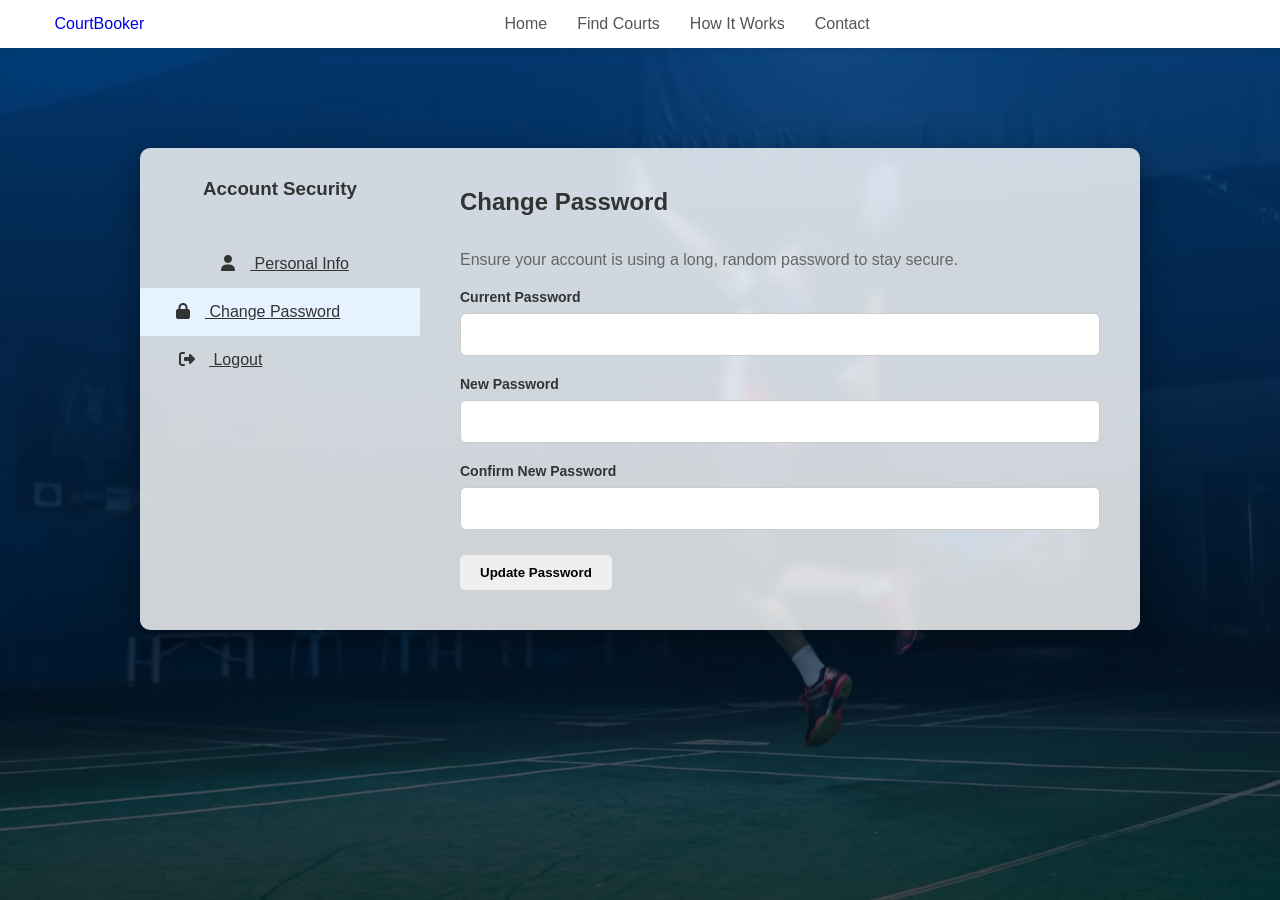
==== frontend/change_password.html @ e7835861 "Initialize the source code for the court booking system." ====
<!DOCTYPE html>
<html lang="en">
<head>
    <meta charset="UTF-8">
    <title>Change Password - CourtBooker</title>
    <link href="https://fonts.googleapis.com/css2?family=Inter:wght@400;500;600&display=swap" rel="stylesheet">
    <link rel="stylesheet" href="https://cdnjs.cloudflare.com/ajax/libs/font-awesome/6.4.0/css/all.min.css">
    <link rel="stylesheet" href="css/index.css">
    <link rel="stylesheet" href="css/password.css">
</head>
<body>
    <header class="navbar" id="navbar">
        <div class="logo">
            <a href="index.html" style="text-decoration: none;">
                <i class="fa-solid fa-shuttlecock"></i> CourtBooker
            </a>
        </div>
        <nav>
            <ul class="nav-links">
                <li><a href="index.html">Home</a></li>
                <li><a href="index.html#venues">Find Courts</a></li>
                <li><a href="index.html#how-it-works">How It Works</a></li>
                <li><a href="#">Contact</a></li>
            </ul>
        </nav>
        <div class="nav-buttons" id="nav-auth-section">
            <!-- Logged in state (Hidden by default) -->
            <div class="user-profile-dropdown" id="userProfile" style="display: none;">
                <div class="user-info" id="userDropdownBtn">
                    <img src="" alt="Avatar" id="userAvatar" class="avatar-img">
                    <span id="userNameDisplay">User Name</span>
                    <i class="fa-solid fa-chevron-down"></i>
                </div>
                
                <!-- Dropdown Menu -->
                <div class="dropdown-menu" id="dropdownMenu">
                    <a href="profile.html"><i class="fa-regular fa-user"></i> My Profile</a>
                    <a href="dashboard.html" id="dashboardLink" style="display: none;"><i class="fa-solid fa-chart-line"></i> Dashboard</a>
                    <hr>
                    <a href="#" id="btnLogout" class="text-danger"><i class="fa-solid fa-arrow-right-from-bracket"></i> Logout</a>
                </div>
            </div>
        </div>
    </header>

    <!-- Place your Navbar HTML here (Copy from index.html) -->

    <div class="profile-wrapper">
        <!-- Sidebar Navigation -->
        <div class="profile-sidebar">
            <div class="sidebar-header">
                <!-- No avatar needed here, keep it simple -->
                <h3>Account Security</h3>
            </div>
            <ul class="sidebar-menu">
                <li><a href="profile.html"><i class="fa-solid fa-user"></i> Personal Info</a></li>
                <li><a href="change_password.html" class="active"><i class="fa-solid fa-lock"></i> Change Password</a></li>
                <li><a href="#" id="btnLogoutSidebar" class="text-danger"><i class="fa-solid fa-right-from-bracket"></i> Logout</a></li>
            </ul>
        </div>

        <!-- Main Content: Change Password -->
        <div class="profile-content">
            <h2>Change Password</h2>
            <p style="color: #666; margin-bottom: 20px;">Ensure your account is using a long, random password to stay secure.</p>
            
            <div id="passwordStatus" class="status-msg"></div>

            <form id="passwordForm">
                <div class="form-group" style="margin-bottom: 20px;">
                    <label for="currentPassword">Current Password</label>
                    <input type="password" id="currentPassword" name="currentPassword" required>
                </div>
                
                <div class="form-group" style="margin-bottom: 20px;">
                    <label for="newPassword">New Password</label>
                    <input type="password" id="newPassword" name="newPassword" minlength="6" required>
                </div>

                <div class="form-group" style="margin-bottom: 25px;">
                    <label for="confirmNewPassword">Confirm New Password</label>
                    <input type="password" id="confirmNewPassword" name="confirmNewPassword" minlength="6" required>
                </div>

                <button type="submit" class="btn btn-primary">Update Password</button>
            </form>
        </div>
    </div>

    <script src="js/profile.js"></script>
</body>
</html>
---- frontend/css/index.css ----
/* Reset basic styles */
* {
    margin: 0;
    padding: 0;
    box-sizing: border-box;
    font-family: 'Segoe UI', Tahoma, Geneva, Verdana, sans-serif;
}

body {
    background-color: #f8f9fa;
    color: #333333;
}

/* ================= Navbar Styles ================= */
.navbar {
    display: flex;
    justify-content: space-between;
    align-items: center;
    padding: 15px 50px;
    background-color: #ffffff;
    box-shadow: 0 2px 10px rgba(0, 0, 0, 0.1);
}

.logo h1 {
    color: #0056b3;
    font-size: 24px;
}

.nav-links {
    list-style: none;
    display: flex;
    gap: 30px;
}

.nav-links a {
    text-decoration: none;
    color: #555555;
    font-weight: 500;
    transition: color 0.3s;
}

.nav-links a:hover, .nav-links a.active {
    color: #0056b3;
}

/* Buttons */
.btn {
    padding: 10px 20px;
    border-radius: 5px;
    text-decoration: none;
    font-weight: bold;
    cursor: pointer;
    border: none;
    transition: background-color 0.3s;
}

.btn-login {
    background-color: transparent;
    color: #0056b3;
    border: 1px solid #0056b3;
    margin-right: 10px;
}

.btn-login:hover {
    background-color: #e6f0fa;
}

.btn-register {
    background-color: #0056b3;
    color: #ffffff;
}

.btn-register:hover {
    background-color: #004494;
}

/* ================= Hero Section Styles ================= */
.hero {
    height: 80vh;
    display: flex;
    justify-content: center;
    align-items: center;
    
    /* Replaced solid gradient with a background image and a dark overlay for readability */
    background: linear-gradient(rgba(0, 86, 179, 0.6), rgba(0, 0, 0, 0.7)), 
            url('../asset/images/badminton1.avif') center/cover no-repeat;
    
    color: white;
    text-align: center;
    padding: 0 20px;
}

.hero-content h2 {
    font-size: 42px;
    margin-bottom: 15px;
    text-shadow: 2px 2px 4px rgba(0, 0, 0, 0.5); /* Added text shadow for extra pop */
}

.hero-content p {
    font-size: 18px;
    margin-bottom: 30px;
    font-weight: 300;
    text-shadow: 1px 1px 3px rgba(0, 0, 0, 0.5);
}

/* Search Box */
.search-box {
    background-color: #ffffff;
    padding: 20px;
    border-radius: 8px;
    box-shadow: 0 4px 15px rgba(0, 0, 0, 0.2);
}

.search-box form {
    display: flex;
    gap: 10px;
    justify-content: center;
}

.search-box input {
    padding: 12px;
    border: 1px solid #cccccc;
    border-radius: 4px;
    font-size: 16px;
    outline: none;
}

.search-box input[type="text"] {
    width: 300px;
}

.btn-search {
    background-color: #28a745;
    color: white;
    font-size: 16px;
}

.btn-search:hover {
    background-color: #218838;
}

/* ================= Footer Styles ================= */
.footer {
    text-align: center;
    padding: 20px;
    background-color: #333333;
    color: #ffffff;
    font-size: 14px;
}
/* ================= User Profile Dropdown ================= */
.user-profile-dropdown {
    position: relative;
    display: inline-block;
}

.user-info {
    display: flex;
    align-items: center;
    gap: 10px;
    cursor: pointer;
    padding: 5px 12px;
    border-radius: 25px;
    transition: background-color 0.3s;
}

.user-info:hover {
    background-color: #f1f3f5; /* Light gray hover */
}

.avatar-img {
    width: 38px;
    height: 38px;
    border-radius: 50%;
    object-fit: cover;
    border: 2px solid #333; /* Dark border instead of primary color */
}

.user-info span {
    font-weight: 600;
    color: #333; /* Black text */
}

.user-info i {
    color: #333; /* Black icon */
}

/* ================= Black & White Dropdown Menu ================= */
.dropdown-menu {
    display: none;
    position: absolute;
    top: 120%;
    right: 0;
    background-color: #ffffff; /* White background */
    min-width: 220px;
    box-shadow: 0 10px 25px rgba(0,0,0,0.15); /* Stronger shadow for depth */
    border-radius: 8px;
    overflow: hidden;
    z-index: 1001;
    border: 1px solid #e0e0e0; /* Light gray border */
}

.dropdown-menu.show {
    display: block;
    animation: fadeInDown 0.2s ease-out;
}

.dropdown-menu a {
    display: block;
    padding: 14px 20px;
    color: #000000; /* Pure black text */
    transition: all 0.2s;
    font-size: 15px;
    font-weight: 500;
}

.dropdown-menu a:hover {
    background-color: #f8f9fa; /* Very light gray hover */
    color: #000000; /* Keep text black */
    padding-left: 25px; /* Slight indent effect on hover */
}

.dropdown-menu a i {
    margin-right: 12px;
    width: 20px;
    text-align: center;
    color: #555555; /* Dark gray icons */
}

.dropdown-menu hr {
    border: 0;
    border-top: 1px solid #eeeeee; /* Very light border */
    margin: 5px 0;
}

/* Specific styling for logout to stand out slightly without breaking the B&W theme */
.dropdown-menu a#btnLogout:hover {
    background-color: #fff5f5; /* Very subtle red tint */
    color: #dc3545; /* Red text on hover only */
}

/* User Avatar & Name Button */
.user-info {
    display: flex;
    align-items: center;
    gap: 10px;
    cursor: pointer;
    padding: 6px 16px 6px 6px; /* Extra padding on right for the arrow */
    background-color: var(--white);
    border: 1px solid var(--border-color);
    border-radius: 30px;
    transition: all 0.3s ease;
    box-shadow: var(--shadow-sm);
}

.user-info:hover {
    background-color: var(--bg-light);
    box-shadow: var(--shadow-md);
    transform: translateY(-1px);
}

.avatar-img {
    width: 36px;
    height: 36px;
    border-radius: 50%;
    object-fit: cover;
    border: 2px solid var(--white);
    box-shadow: 0 2px 4px rgba(0,0,0,0.1);
}

.user-info span {
    font-weight: 600;
    color: var(--text-dark);
    font-size: 15px;
}

.user-info i {
    font-size: 12px;
    color: var(--text-muted);
}

/* Dropdown Menu Floating Card */
.dropdown-menu {
    display: none; /* Controlled by JavaScript */
    position: absolute;
    top: calc(100% + 15px);
    right: 0;
    background-color: #ffffff !important; /* Force solid white background */
    min-width: 220px;
    box-shadow: 0 10px 30px rgba(0, 0, 0, 0.2);
    border-radius: 12px;
    overflow: hidden;
    z-index: 9999; /* Ensure it floats above the hero section */
    border: 1px solid #e9ecef;
}

/* Show class added via JS */
.dropdown-menu.show {
    display: block;
    animation: slideDown 0.3s cubic-bezier(0.175, 0.885, 0.32, 1.275);
}

@keyframes slideDown {
    from { opacity: 0; transform: translateY(-15px); }
    to { opacity: 1; transform: translateY(0); }
}

/* Menu Items */
.dropdown-menu a {
    display: flex;
    align-items: center;
    padding: 14px 20px;
    background-color: #ffffff; /* Force solid white background for links */
    color: #333333 !important; /* Force dark text color */
    font-weight: 500;
    font-size: 15px;
    text-decoration: none;
    transition: background-color 0.2s ease, color 0.2s ease;
}

.dropdown-menu a i {
    margin-right: 12px;
    font-size: 16px;
    color: #007bff; /* Primary blue for icons */
    width: 20px;
    text-align: center;
}

.dropdown-menu a:hover {
    background-color: #f0f7ff !important; /* Very light blue on hover */
    color: #007bff !important;
}

.dropdown-menu hr {
    border: none;
    height: 1px;
    background-color: #e9ecef;
    margin: 0;
}

/* Logout Button Special Styling */
.dropdown-menu a.text-danger {
    color: #dc3545 !important;
}

.dropdown-menu a.text-danger i {
    color: #dc3545 !important;
}

.dropdown-menu a.text-danger:hover {
    background-color: #fff5f5 !important; /* Light red background on hover */
    color: #dc3545 !important;
}   

/* Show class added via JS */
.dropdown-menu.show {
    display: block;
    animation: slideDown 0.3s cubic-bezier(0.175, 0.885, 0.32, 1.275);
}

@keyframes slideDown {
    from { opacity: 0; transform: translateY(-15px); }
    to { opacity: 1; transform: translateY(0); }
}

/* Menu Items */
.dropdown-menu a {
    display: flex;
    align-items: center;
    padding: 14px 20px;
    color: var(--text-dark);
    font-weight: 500;
    font-size: 15px;
    text-decoration: none;
    transition: background-color 0.2s ease, color 0.2s ease;
}

.dropdown-menu a i {
    margin-right: 12px;
    font-size: 16px;
    color: var(--primary-color);
    width: 20px;
    text-align: center;
}

.dropdown-menu a:hover {
    background-color: #f0f7ff; /* Very light blue */
    color: var(--primary-color);
}

.dropdown-menu hr {
    border: none;
    height: 1px;
    background-color: var(--border-color);
    margin: 4px 0;
}

/* Logout Button Special Styling */
.dropdown-menu a.text-danger {
    color: #dc3545;
}

.dropdown-menu a.text-danger i {
    color: #dc3545;
}

.dropdown-menu a.text-danger:hover {
    background-color: #fff5f5; /* Light red */
}
/* ================= Modal (Popup) Styles ================= */
.modal-overlay {
    display: none; /* Hidden by default */
    position: fixed;
    z-index: 2000; /* Sit on top of everything */
    left: 0;
    top: 0;
    width: 100%;
    height: 100%;
    background-color: rgba(0, 0, 0, 0.5); /* Black background with opacity */
    backdrop-filter: blur(3px);
    justify-content: center;
    align-items: center;
}

.modal-content {
    background-color: #ffffff;
    padding: 30px;
    border-radius: 12px;
    width: 100%;
    max-width: 400px;
    box-shadow: 0 15px 30px rgba(0,0,0,0.2);
    animation: zoomIn 0.3s ease;
}

@keyframes zoomIn {
    from { transform: scale(0.9); opacity: 0; }
    to { transform: scale(1); opacity: 1; }
}

.modal-header {
    display: flex;
    justify-content: space-between;
    align-items: center;
    margin-bottom: 20px;
    border-bottom: 1px solid #eeeeee;
    padding-bottom: 10px;
}

.modal-header h2 {
    font-size: 18px;
    color: #333333;
}

.modal-header i {
    color: var(--primary-color);
    margin-right: 8px;
}

.close-modal {
    color: #999999;
    font-size: 28px;
    font-weight: bold;
    cursor: pointer;
    transition: color 0.2s;
}

.close-modal:hover {
    color: #dc3545; /* Red on hover */
}

a[href*="profile"], 
#dashboardLink, 
#btnLogout {
    text-align: center !important;
    display: block !important;
    width: 100% !important;
    padding-left: 0 !important;
    padding-right: 0 !important;
}
---- frontend/css/password.css ----
/* ================= Profile Layout ================= */
.profile-wrapper {
    display: flex;
    max-width: 1000px;
    margin: 100px auto 50px auto; /* Margin top to clear navbar */
    background: var(--white);
    border-radius: 10px;
    box-shadow: var(--shadow-md);
    overflow: hidden;
    border: 1px solid var(--border-color);
}

/* ================= Sidebar Navigation ================= */
.profile-sidebar {
    width: 280px;
    background-color: var(--bg-light);
    border-right: 1px solid var(--border-color);
    padding: 30px 0;
}

.sidebar-header {
    text-align: center;
    padding-bottom: 20px;
    border-bottom: 1px solid var(--border-color);
    margin-bottom: 20px;
}

.sidebar-avatar {
    width: 100px;
    height: 100px;
    border-radius: 50%;
    object-fit: cover;
    border: 3px solid var(--primary-color);
    margin-bottom: 10px;
}

.sidebar-menu { list-style: none; }

.sidebar-menu li a {
    display: block;
    padding: 15px 30px;
    color: var(--text-dark);
    font-weight: 500;
    transition: background-color 0.3s, border-left 0.3s;
    border-left: 4px solid transparent;
}

.sidebar-menu li a:hover {
    background-color: #e9ecef;
}

.sidebar-menu li a.active {
    background-color: #e6f2ff;
    color: var(--primary-color);
    border-left: 4px solid var(--primary-color);
}

.sidebar-menu i {
    width: 25px;
    text-align: center;
    margin-right: 10px;
}

/* ================= Profile Content ================= */
.profile-content {
    flex: 1;
    padding: 40px;
}

.profile-content h2 {
    margin-bottom: 25px;
    color: var(--primary-color);
    border-bottom: 2px solid var(--bg-light);
    padding-bottom: 10px;
}

/* Form Grid */
.form-row {
    display: flex;
    gap: 20px;
    margin-bottom: 20px;
}

.form-group { flex: 1; }

.form-group label {
    display: block;
    font-weight: 600;
    margin-bottom: 8px;
    font-size: 14px;
    color: var(--text-dark);
}

.form-group input, .form-group select {
    width: 100%;
    padding: 12px;
    border: 1px solid #cccccc;
    border-radius: 6px;
    font-size: 15px;
    transition: border-color 0.3s;
}

.form-group input:focus, .form-group select:focus {
    border-color: var(--primary-color);
    outline: none;
}

.form-group input[readonly] {
    background-color: var(--bg-light);
    color: var(--text-muted);
    cursor: not-allowed;
}

.status-msg {
    padding: 10px;
    border-radius: 5px;
    margin-bottom: 20px;
    display: none;
    text-align: center;
}
.msg-success { background-color: #d4edda; color: #155724; border: 1px solid #c3e6cb; }
.msg-error { background-color: #f8d7da; color: #721c24; border: 1px solid #f5c6cb; }

/* ================= Profile Page Background ================= */
body {
    /* 1. Force the dark navy blue gradient over the image using !important */
    background-image: linear-gradient(rgba(0, 86, 179, 0.6), rgba(0, 0, 0, 0.7)), 
    url('../asset/images/badminton1.avif') !important;
    
    /* 2. Lock the background settings */
    background-size: cover !important;
    background-position: center !important;
    background-repeat: no-repeat !important;
    background-attachment: fixed !important;
    
    /* 3. Fallback solid color */
    background-color: #041c32 !important; 
    
    min-height: 100vh;
    margin: 0;
}

/* Profile wrapper styling */
.profile-wrapper {
    background: rgba(255, 255, 255, 0.812) !important;
    backdrop-filter: blur(5px);
    box-shadow: 0 10px 30px rgba(0, 0, 0, 0.4) !important; 
    border: none !important;
}
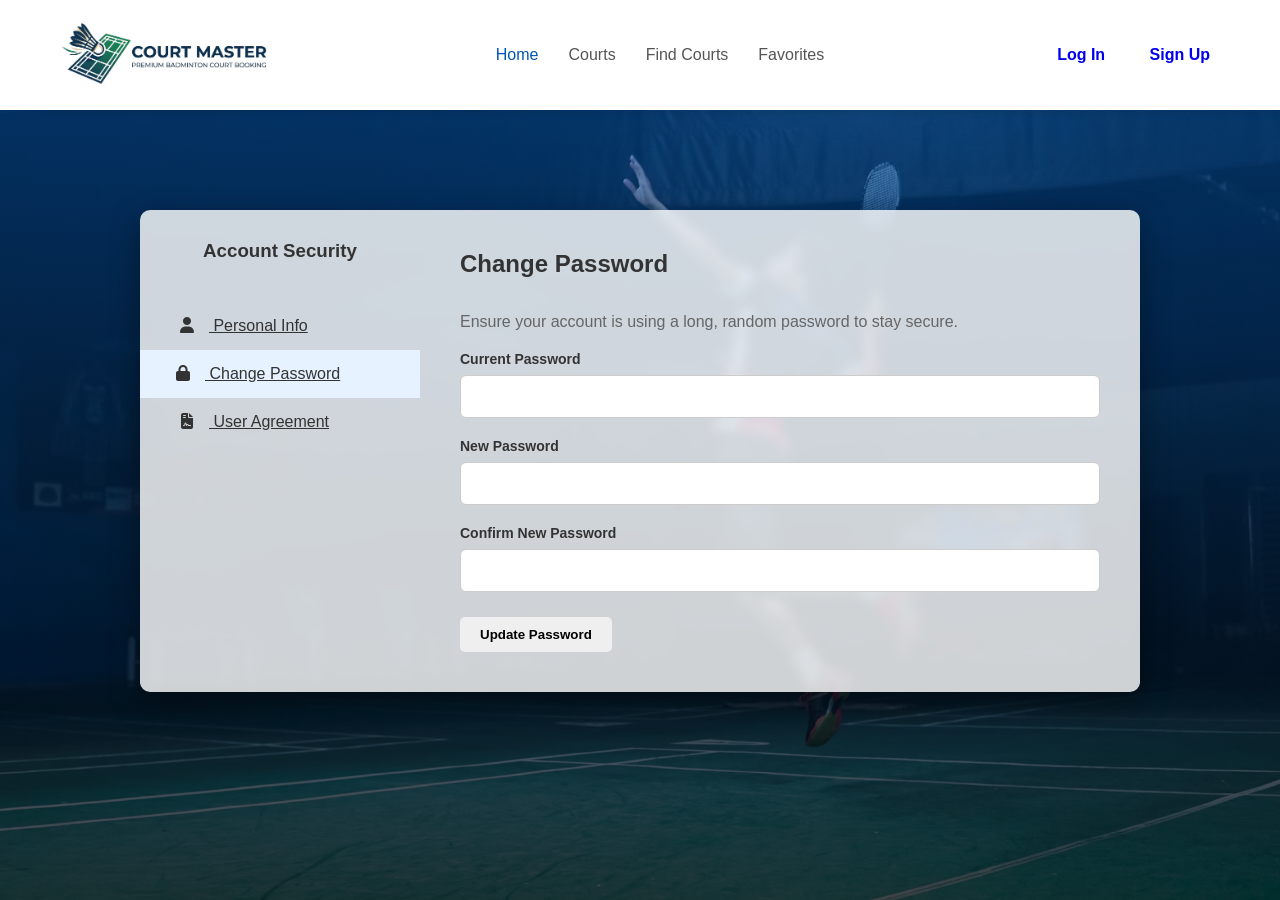
==== commit 4050db5d: "Update" ====
--- a/frontend/change_password.html
+++ b/frontend/change_password.html
@@ -9,22 +9,25 @@
     <link rel="stylesheet" href="css/password.css">
 </head>
 <body>
-    <header class="navbar" id="navbar">
+    <header class="navbar">
         <div class="logo">
             <a href="index.html" style="text-decoration: none;">
-                <i class="fa-solid fa-shuttlecock"></i> CourtBooker
+                <img src="asset/images/logo_system.jpg" alt="CourtBooker Logo" class="navbar-logo"> 
             </a>
         </div>
         <nav>
             <ul class="nav-links">
-                <li><a href="index.html">Home</a></li>
-                <li><a href="index.html#venues">Find Courts</a></li>
-                <li><a href="index.html#how-it-works">How It Works</a></li>
-                <li><a href="#">Contact</a></li>
+                <li><a href="index.html" class="active">Home</a></li>
+                <li><a href="dashboard.html">Courts</a></li>
+                <li><a href="venues.html">Find Courts</a></li>
+                <li><a href="favorites.html">Favorites</a></li>
+                
             </ul>
         </nav>
         <div class="nav-buttons" id="nav-auth-section">
-            <!-- Logged in state (Hidden by default) -->
+            <a href="login.html" class="btn btn-outline" id="btnLogin">Log In</a>
+            <a href="register.html" class="btn btn-primary" id="btnSignup">Sign Up</a>
+            
             <div class="user-profile-dropdown" id="userProfile" style="display: none;">
                 <div class="user-info" id="userDropdownBtn">
                     <img src="" alt="Avatar" id="userAvatar" class="avatar-img">
@@ -32,13 +35,35 @@
                     <i class="fa-solid fa-chevron-down"></i>
                 </div>
                 
-                <!-- Dropdown Menu -->
-                <div class="dropdown-menu" id="dropdownMenu">
-                    <a href="profile.html"><i class="fa-regular fa-user"></i> My Profile</a>
-                    <a href="dashboard.html" id="dashboardLink" style="display: none;"><i class="fa-solid fa-chart-line"></i> Dashboard</a>
-                    <hr>
-                    <a href="#" id="btnLogout" class="text-danger"><i class="fa-solid fa-arrow-right-from-bracket"></i> Logout</a>
-                </div>
+                <!-- User Avatar Dropdown Menu -->
+                    <div class="dropdown-menu" id="userDropdown">
+                        <!-- Profile Link -->
+                        <a href="profile.html" class="dropdown-item">
+                            <i class="fa-regular fa-user"></i>
+                            <span>My Profile</span>
+                        </a>
+                        
+                        <!-- Vendor Center Link -->
+                        <a href="my_venue.html" class="dropdown-item">
+                            <i class="fa-solid fa-house-chimney"></i>
+                            <span>My Center</span>
+                        </a>
+                        
+                        <!-- Booking History Link -->
+                        <a href="my_bookings.html" class="dropdown-item">
+                            <i class="fa-regular fa-calendar-check"></i>
+                            <span>My Bookings</span>
+                        </a>
+                        
+                        <!-- Visual Divider -->
+                        <div class="dropdown-divider"></div>
+                        
+                        <!-- Logout Button -->
+                        <a href="../backend/logout.php" class="dropdown-item logout-btn">
+                            <i class="fa-solid fa-arrow-right-from-bracket"></i>
+                            <span>Logout</span>
+                        </a>
+                    </div>
             </div>
         </div>
     </header>
@@ -55,7 +80,8 @@
             <ul class="sidebar-menu">
                 <li><a href="profile.html"><i class="fa-solid fa-user"></i> Personal Info</a></li>
                 <li><a href="change_password.html" class="active"><i class="fa-solid fa-lock"></i> Change Password</a></li>
-                <li><a href="#" id="btnLogoutSidebar" class="text-danger"><i class="fa-solid fa-right-from-bracket"></i> Logout</a></li>
+                <li><a href="terms.html"><i class="fa-solid fa-file-contract"></i> User Agreement</a></li>
+                
             </ul>
         </div>
 
@@ -87,6 +113,7 @@
         </div>
     </div>
 
+    <script src="js/index.js"></script>
     <script src="js/profile.js"></script>
 </body>
 </html>
--- a/frontend/css/index.css
+++ b/frontend/css/index.css
@@ -184,228 +184,6 @@
     color: #333; /* Black icon */
 }
 
-/* ================= Black & White Dropdown Menu ================= */
-.dropdown-menu {
-    display: none;
-    position: absolute;
-    top: 120%;
-    right: 0;
-    background-color: #ffffff; /* White background */
-    min-width: 220px;
-    box-shadow: 0 10px 25px rgba(0,0,0,0.15); /* Stronger shadow for depth */
-    border-radius: 8px;
-    overflow: hidden;
-    z-index: 1001;
-    border: 1px solid #e0e0e0; /* Light gray border */
-}
-
-.dropdown-menu.show {
-    display: block;
-    animation: fadeInDown 0.2s ease-out;
-}
-
-.dropdown-menu a {
-    display: block;
-    padding: 14px 20px;
-    color: #000000; /* Pure black text */
-    transition: all 0.2s;
-    font-size: 15px;
-    font-weight: 500;
-}
-
-.dropdown-menu a:hover {
-    background-color: #f8f9fa; /* Very light gray hover */
-    color: #000000; /* Keep text black */
-    padding-left: 25px; /* Slight indent effect on hover */
-}
-
-.dropdown-menu a i {
-    margin-right: 12px;
-    width: 20px;
-    text-align: center;
-    color: #555555; /* Dark gray icons */
-}
-
-.dropdown-menu hr {
-    border: 0;
-    border-top: 1px solid #eeeeee; /* Very light border */
-    margin: 5px 0;
-}
-
-/* Specific styling for logout to stand out slightly without breaking the B&W theme */
-.dropdown-menu a#btnLogout:hover {
-    background-color: #fff5f5; /* Very subtle red tint */
-    color: #dc3545; /* Red text on hover only */
-}
-
-/* User Avatar & Name Button */
-.user-info {
-    display: flex;
-    align-items: center;
-    gap: 10px;
-    cursor: pointer;
-    padding: 6px 16px 6px 6px; /* Extra padding on right for the arrow */
-    background-color: var(--white);
-    border: 1px solid var(--border-color);
-    border-radius: 30px;
-    transition: all 0.3s ease;
-    box-shadow: var(--shadow-sm);
-}
-
-.user-info:hover {
-    background-color: var(--bg-light);
-    box-shadow: var(--shadow-md);
-    transform: translateY(-1px);
-}
-
-.avatar-img {
-    width: 36px;
-    height: 36px;
-    border-radius: 50%;
-    object-fit: cover;
-    border: 2px solid var(--white);
-    box-shadow: 0 2px 4px rgba(0,0,0,0.1);
-}
-
-.user-info span {
-    font-weight: 600;
-    color: var(--text-dark);
-    font-size: 15px;
-}
-
-.user-info i {
-    font-size: 12px;
-    color: var(--text-muted);
-}
-
-/* Dropdown Menu Floating Card */
-.dropdown-menu {
-    display: none; /* Controlled by JavaScript */
-    position: absolute;
-    top: calc(100% + 15px);
-    right: 0;
-    background-color: #ffffff !important; /* Force solid white background */
-    min-width: 220px;
-    box-shadow: 0 10px 30px rgba(0, 0, 0, 0.2);
-    border-radius: 12px;
-    overflow: hidden;
-    z-index: 9999; /* Ensure it floats above the hero section */
-    border: 1px solid #e9ecef;
-}
-
-/* Show class added via JS */
-.dropdown-menu.show {
-    display: block;
-    animation: slideDown 0.3s cubic-bezier(0.175, 0.885, 0.32, 1.275);
-}
-
-@keyframes slideDown {
-    from { opacity: 0; transform: translateY(-15px); }
-    to { opacity: 1; transform: translateY(0); }
-}
-
-/* Menu Items */
-.dropdown-menu a {
-    display: flex;
-    align-items: center;
-    padding: 14px 20px;
-    background-color: #ffffff; /* Force solid white background for links */
-    color: #333333 !important; /* Force dark text color */
-    font-weight: 500;
-    font-size: 15px;
-    text-decoration: none;
-    transition: background-color 0.2s ease, color 0.2s ease;
-}
-
-.dropdown-menu a i {
-    margin-right: 12px;
-    font-size: 16px;
-    color: #007bff; /* Primary blue for icons */
-    width: 20px;
-    text-align: center;
-}
-
-.dropdown-menu a:hover {
-    background-color: #f0f7ff !important; /* Very light blue on hover */
-    color: #007bff !important;
-}
-
-.dropdown-menu hr {
-    border: none;
-    height: 1px;
-    background-color: #e9ecef;
-    margin: 0;
-}
-
-/* Logout Button Special Styling */
-.dropdown-menu a.text-danger {
-    color: #dc3545 !important;
-}
-
-.dropdown-menu a.text-danger i {
-    color: #dc3545 !important;
-}
-
-.dropdown-menu a.text-danger:hover {
-    background-color: #fff5f5 !important; /* Light red background on hover */
-    color: #dc3545 !important;
-}   
-
-/* Show class added via JS */
-.dropdown-menu.show {
-    display: block;
-    animation: slideDown 0.3s cubic-bezier(0.175, 0.885, 0.32, 1.275);
-}
-
-@keyframes slideDown {
-    from { opacity: 0; transform: translateY(-15px); }
-    to { opacity: 1; transform: translateY(0); }
-}
-
-/* Menu Items */
-.dropdown-menu a {
-    display: flex;
-    align-items: center;
-    padding: 14px 20px;
-    color: var(--text-dark);
-    font-weight: 500;
-    font-size: 15px;
-    text-decoration: none;
-    transition: background-color 0.2s ease, color 0.2s ease;
-}
-
-.dropdown-menu a i {
-    margin-right: 12px;
-    font-size: 16px;
-    color: var(--primary-color);
-    width: 20px;
-    text-align: center;
-}
-
-.dropdown-menu a:hover {
-    background-color: #f0f7ff; /* Very light blue */
-    color: var(--primary-color);
-}
-
-.dropdown-menu hr {
-    border: none;
-    height: 1px;
-    background-color: var(--border-color);
-    margin: 4px 0;
-}
-
-/* Logout Button Special Styling */
-.dropdown-menu a.text-danger {
-    color: #dc3545;
-}
-
-.dropdown-menu a.text-danger i {
-    color: #dc3545;
-}
-
-.dropdown-menu a.text-danger:hover {
-    background-color: #fff5f5; /* Light red */
-}
 /* ================= Modal (Popup) Styles ================= */
 .modal-overlay {
     display: none; /* Hidden by default */
@@ -467,12 +245,109 @@
     color: #dc3545; /* Red on hover */
 }
 
-a[href*="profile"], 
-#dashboardLink, 
-#btnLogout {
-    text-align: center !important;
-    display: block !important;
-    width: 100% !important;
-    padding-left: 0 !important;
-    padding-right: 0 !important;
+
+/* Styling for the new image logo */
+.navbar .logo a {
+    display: flex;
+    align-items: center; /* Ensures the logo is vertically centered */
+}
+
+.navbar-logo {
+    height: 80px; /* Điều chỉnh chiều cao này cho phù hợp với logo của bạn */
+    width: auto;  /* Giữ nguyên tỷ lệ khung hình của logo */
+    display: block; /* Loại bỏ khoảng trống thừa bên dưới hình ảnh */
+}
+
+/* Tùy chọn: Điều chỉnh kích thước logo trên thiết bị di động */
+@media (max-width: 768px) {
+    .navbar-logo {
+        height: 30px; 
+    }
+}
+
+
+/* ================= USER DROPDOWN COMPONENT ================= */
+.user-profile-dropdown {
+    position: relative;
+    display: inline-block;
+}
+
+/* The Menu Box */
+.dropdown-menu {
+    position: absolute;
+    top: calc(100% + 10px);
+    right: 0;
+    background-color: #ffffff;
+    
+    /* FIX: Force the menu to exactly fit its content */
+    min-width: max-content; 
+    
+    border-radius: 8px;
+    box-shadow: 0 4px 15px rgba(0, 0, 0, 0.08);
+    border: 1px solid #ebebeb;
+    display: none; 
+    flex-direction: column;
+    padding: 10px 0;
+    z-index: 1000;
+}
+
+/* This class is injected by the JavaScript click event */
+.dropdown-menu.show {
+    display: flex;
+    animation: slideDown 0.2s ease-out;
+}
+
+@keyframes slideDown {
+    from { opacity: 0; transform: translateY(-10px); }
+    to { opacity: 1; transform: translateY(0); }
+}
+
+/* Individual Items */
+.dropdown-menu a {
+    display: flex;
+    align-items: center;
+    
+    /* FIX: Adjust padding for a perfectly balanced box (Top/Bottom 12px, Left/Right 20px) */
+    padding: 12px 20px; 
+    
+    color: #333333 !important;
+    text-decoration: none;
+    font-size: 15px;
+    font-weight: 500;
+    transition: background-color 0.2s;
+}
+
+/* Fixed width for icons to perfectly align the text */
+.dropdown-menu a i {
+    width: 28px; 
+    font-size: 16px;
+    text-align: left; 
+    color: #666666 !important; 
+    transition: color 0.2s;
+}
+
+.dropdown-menu a:hover {
+    background-color: #f8f9fa !important;
+    color: #007bff !important;
+}
+
+.dropdown-menu a:hover i {
+    color: #007bff !important;
+}
+
+/* Divider line */
+.dropdown-divider {
+    height: 1px;
+    background-color: #f0f0f0;
+    margin: 8px 0;
+}
+
+/* Logout button styling */
+.dropdown-menu a.logout-btn i,
+.dropdown-menu a.logout-btn { 
+    color: #dc3545 !important; 
+}
+
+.dropdown-menu a.logout-btn:hover {
+    background-color: #fff5f5 !important;
 }
